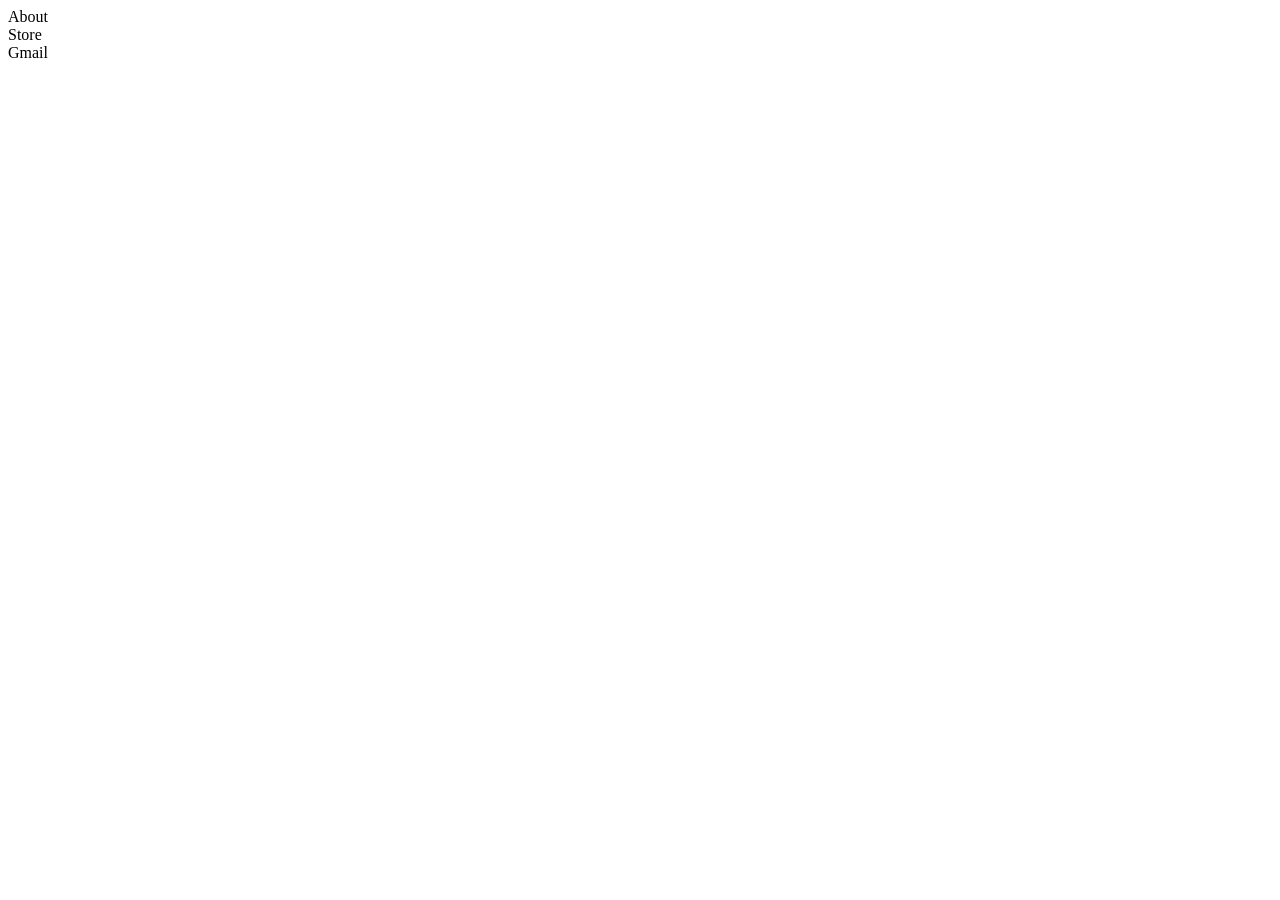
==== homepage.html @ 84bcdcc4 "initial files" ====
<!DOCTYPE html>

<head>
    <title>Google</title>
    <link rel="icon" href="https://upload.wikimedia.org/wikipedia/commons/2/2d/Google-favicon-2015.png">
    <link rel="stylesheet" href="./homepageStyle.css">
</head>

<body>

    <div class="container">
        <header>
            <div class="header-link" id="about">
                About
            </div>

            <div class="header-link" id="store">
                Store
            </div>

            <div class="header-link" id="gmail">
                Gmail
            </div>
        </header>

        <footer>

        </footer>
    </div>


</body>
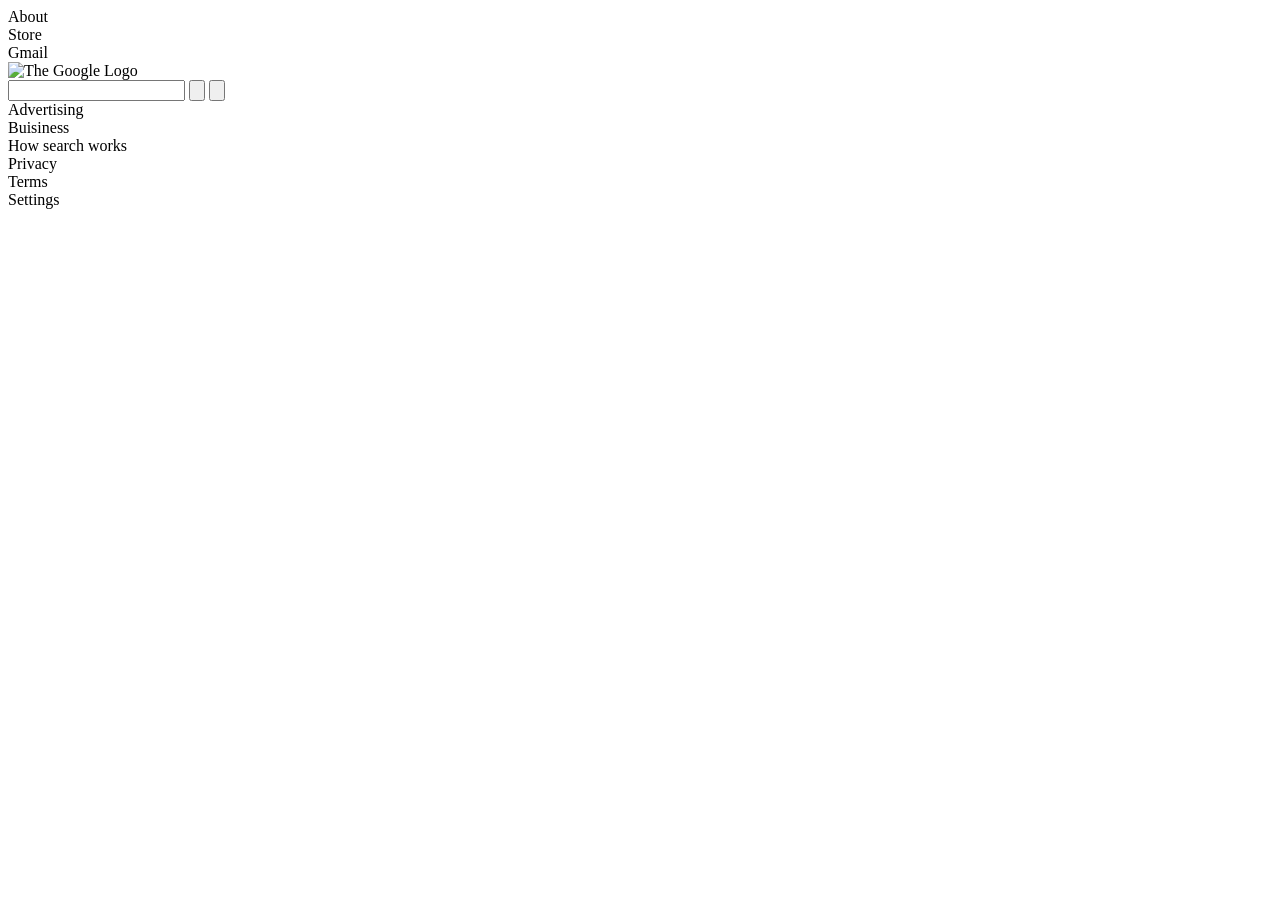
==== commit 883b5043: "Added basic skeleton of page" ====
--- a/homepage.html
+++ b/homepage.html
@@ -23,8 +23,22 @@
             </div>
         </header>
 
+        <main>
+            <img src="https://www.google.com/images/branding/googlelogo/2x/googlelogo_color_272x92dp.png" alt="The Google Logo">
+            <form>
+                <input type="text">
+                <input type="button">
+                <input type="button">
+            </form>
+        </main>
+
         <footer>
-
+            <div>Advertising</div>
+            <div>Buisiness</div>
+            <div>How search works</div>
+            <div>Privacy</div>
+            <div>Terms</div>
+            <div>Settings</div>
         </footer>
     </div>
 
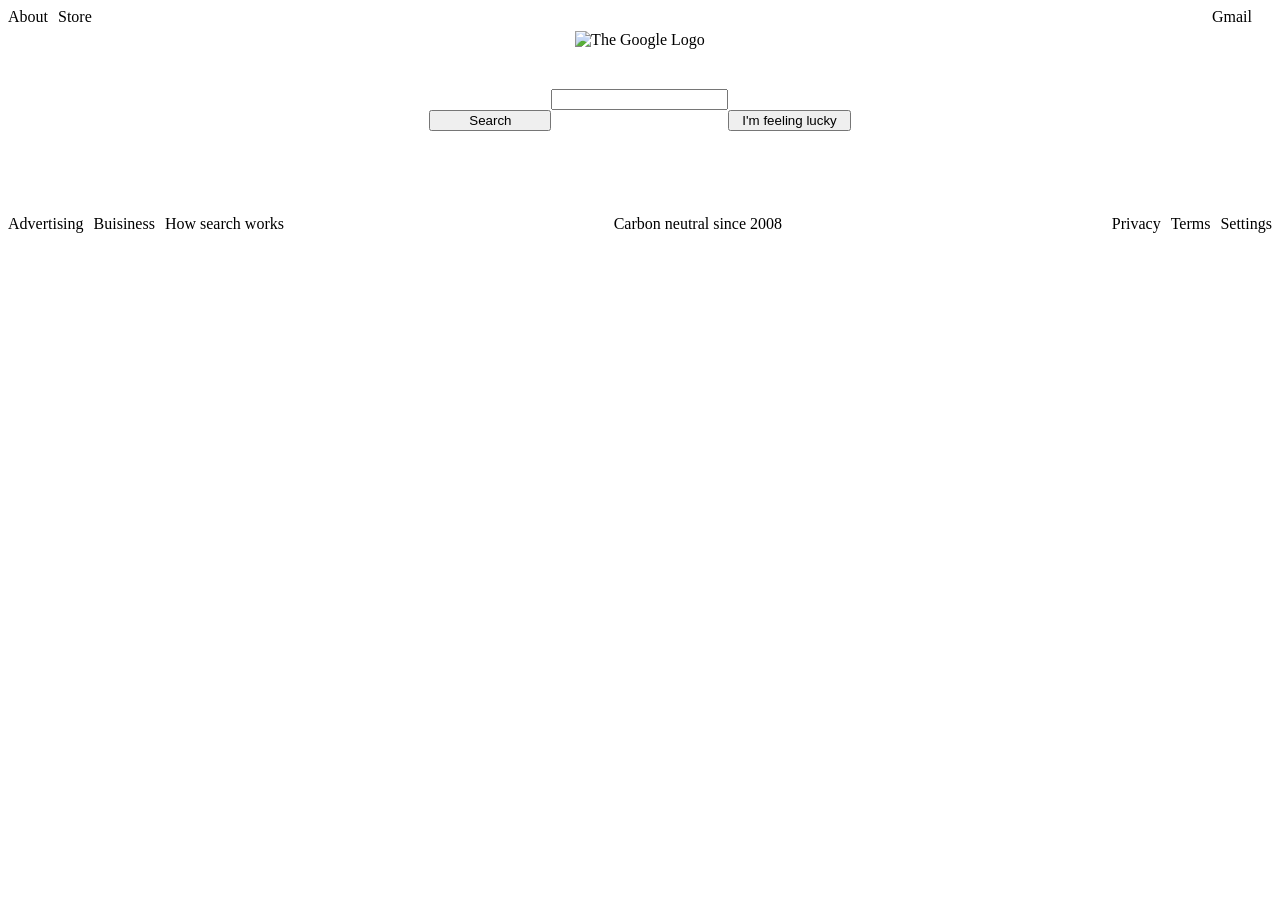
==== commit b5bfbd47: "initial css additions" ====
--- a/homepage.html
+++ b/homepage.html
@@ -10,35 +10,52 @@
 
     <div class="container">
         <header>
-            <div class="header-link" id="about">
-                About
+            <div class="left">
+                <div class="header-link" id="about">
+                    About
+                </div>
+    
+                <div class="header-link" id="store">
+                    Store
+                </div>
             </div>
 
-            <div class="header-link" id="store">
-                Store
+
+            <div class="right">
+                <div class="header-link" id="gmail">
+                    Gmail
+                </div>
             </div>
 
-            <div class="header-link" id="gmail">
-                Gmail
-            </div>
         </header>
 
         <main>
             <img src="https://www.google.com/images/branding/googlelogo/2x/googlelogo_color_272x92dp.png" alt="The Google Logo">
-            <form>
-                <input type="text">
-                <input type="button">
-                <input type="button">
+            <form class="user-inputs">
+                <input type="text" id="searchbar">
+                <button type="button" id="search">Search</button>
+                <button type="button" id="feeling-lucky">I'm feeling lucky</button>
             </form>
         </main>
 
         <footer>
-            <div>Advertising</div>
-            <div>Buisiness</div>
-            <div>How search works</div>
-            <div>Privacy</div>
-            <div>Terms</div>
-            <div>Settings</div>
+            <div class="left">
+                <div class="footer-link">Advertising</div>
+                <div class="footer-link">Buisiness</div>
+                <div class="footer-link">How search works</div>
+            </div>
+
+            <div class="center">
+                <div class="footer-link">Carbon neutral since 2008</div>
+            </div>
+
+            <div class="right">
+                <div class="footer-link">Privacy</div>
+                <div class="footer-link">Terms</div>
+                <div class="footer-link">Settings</div>
+            </div>
+
+
         </footer>
     </div>
 
--- a/homepageStyle.css
+++ b/homepageStyle.css
@@ -0,0 +1,73 @@
+.container {
+    display: grid;
+    grid-template-rows: 10% 80% 10%;
+    grid-template-areas: 
+        "header"
+        "main"
+        "footer";
+}
+
+.container header {
+    display: flex;
+    align-items: flex-start;
+    justify-content: space-between;
+}
+
+.container main {
+    display: grid;
+    grid-template-columns: 1fr 1fr 1fr;
+    grid-template-rows: 1fr 1fr 1fr;
+    grid-template-areas: 
+        ". image ."
+        ". form .";
+    width: 100%;
+    justify-items: center;
+}
+
+.container main img {
+    display: grid;
+    grid-area: image;
+}
+.container main form {
+    display: grid;
+    grid-area: form;
+}
+
+.user-inputs {
+    display: grid;
+    grid-template-columns: 1fr 1fr 1fr;
+    grid-template-rows: 1fr 1fr 1fr;
+    grid-template-areas: 
+        ". search ."
+        "buttonLeft . buttonRight";
+}
+
+.user-inputs #searchbar {
+    grid-area: search;
+}
+
+.user-inputs #search {
+    grid-area: buttonLeft;
+}
+
+.user-inputs #feeling-lucky {
+    grid-area: buttonRight;
+}
+
+.container footer {
+    display: flex;
+    align-items: flex-end;
+    justify-content: space-between;
+}
+
+.right {
+    display: grid;
+    grid-template-columns: auto auto auto;
+    column-gap: 10px;  
+}
+
+.left {
+    display: grid;
+    grid-template-columns: auto auto auto;
+    column-gap: 10px;   
+}
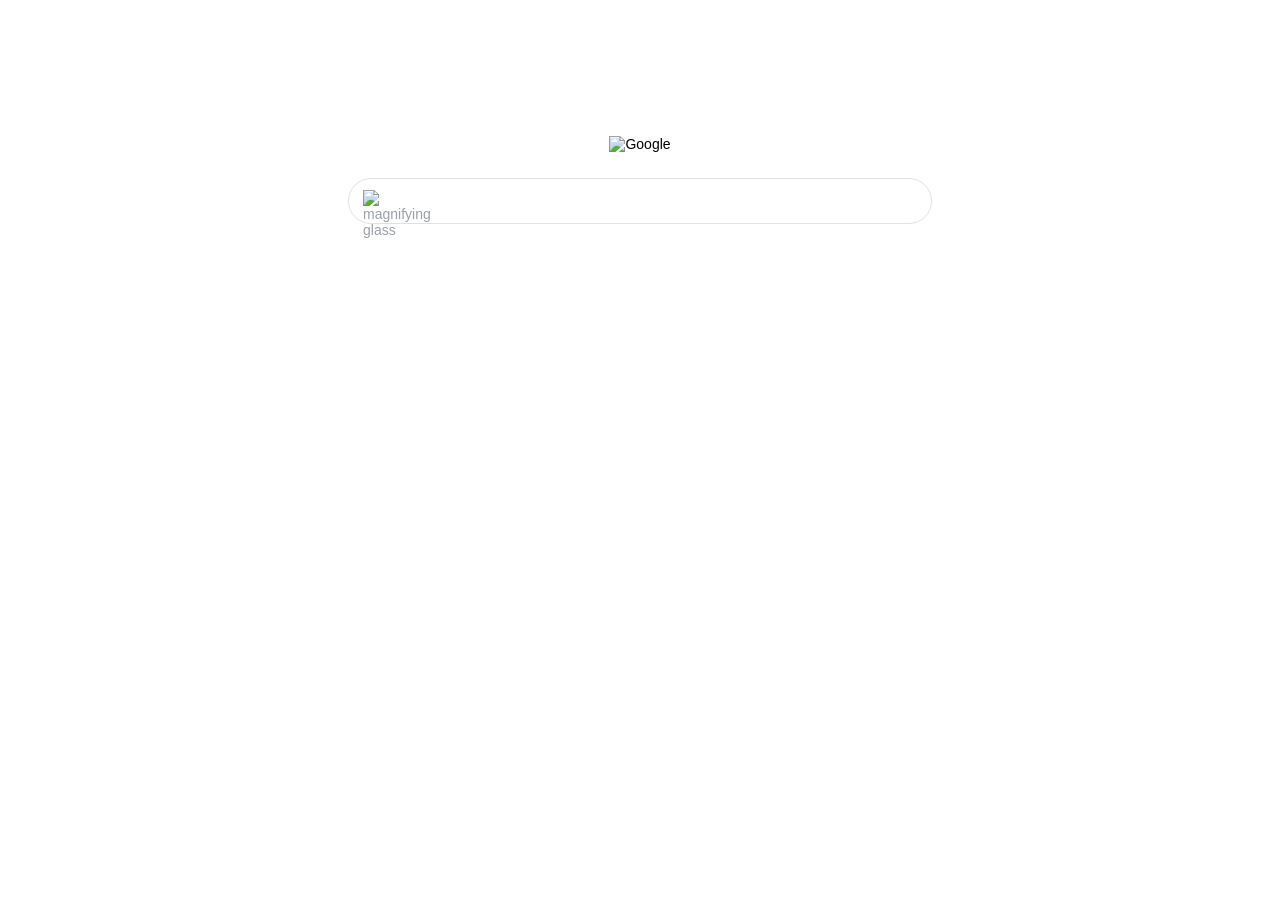
==== commit 4474ee5d: "added basic searchbar and logo css" ====
--- a/homepage.html
+++ b/homepage.html
@@ -1,5 +1,5 @@
 <!DOCTYPE html>
-
+<html>
 <head>
     <title>Google</title>
     <link rel="icon" href="https://upload.wikimedia.org/wikipedia/commons/2/2d/Google-favicon-2015.png">
@@ -7,57 +7,37 @@
 </head>
 
 <body>
+    <div class = container>
+        <div class="container-row header"></div>
 
-    <div class="container">
-        <header>
-            <div class="left">
-                <div class="header-link" id="about">
-                    About
+        <div class="container-row image">
+            <div class="logo">
+                <img class="image-logo" src="https://upload.wikimedia.org/wikipedia/commons/thumb/2/2f/Google_2015_logo.svg/2880px-Google_2015_logo.svg.png" alt="Google" width="272" height="92">
+            </div>
+        </div>
+
+        <div class="container-row input-row">
+            <form role="search">
+                <div class="control-panel">
+                    <div class="searchbar">
+                        <div class="searchbar-internal">
+                            <div class="search-icon-box">
+                                <div class="search-icon">
+                                    <img alt="magnifying glass" src="https://cdn.pixabay.com/photo/2017/01/13/01/22/magnifying-glass-1976105_960_720.png">
+                                </div>
+                            </div>
+
+                            <div class="search-field">
+                                <input class="search-field-input" title="search" value="">
+                            </div>
+                        </div>
+                    </div>
+                    <div class="search-buttons"></div>
                 </div>
-    
-                <div class="header-link" id="store">
-                    Store
-                </div>
-            </div>
+            </form>
+        </div>
 
-
-            <div class="right">
-                <div class="header-link" id="gmail">
-                    Gmail
-                </div>
-            </div>
-
-        </header>
-
-        <main>
-            <img src="https://www.google.com/images/branding/googlelogo/2x/googlelogo_color_272x92dp.png" alt="The Google Logo">
-            <form class="user-inputs">
-                <input type="text" id="searchbar">
-                <button type="button" id="search">Search</button>
-                <button type="button" id="feeling-lucky">I'm feeling lucky</button>
-            </form>
-        </main>
-
-        <footer>
-            <div class="left">
-                <div class="footer-link">Advertising</div>
-                <div class="footer-link">Buisiness</div>
-                <div class="footer-link">How search works</div>
-            </div>
-
-            <div class="center">
-                <div class="footer-link">Carbon neutral since 2008</div>
-            </div>
-
-            <div class="right">
-                <div class="footer-link">Privacy</div>
-                <div class="footer-link">Terms</div>
-                <div class="footer-link">Settings</div>
-            </div>
-
-
-        </footer>
+        <div class="container-row footer"></div>
     </div>
-
-
-</body>+</body>
+</html>
--- a/homepageStyle.css
+++ b/homepageStyle.css
@@ -1,73 +1,131 @@
-.container {
-    display: grid;
-    grid-template-rows: 10% 80% 10%;
-    grid-template-areas: 
-        "header"
-        "main"
-        "footer";
+body {
+    height: 100%;
+    margin: 0;
+    padding: 0;
+    min-width: 400px;
+    background: #fff;
+    font-size: 14px;
+    font-family: arial, sans-serif;
 }
 
-.container header {
+.container {
     display: flex;
-    align-items: flex-start;
-    justify-content: space-between;
+    flex-direction: column;
+    height: 100%;
 }
 
-.container main {
-    display: grid;
-    grid-template-columns: 1fr 1fr 1fr;
-    grid-template-rows: 1fr 1fr 1fr;
-    grid-template-areas: 
-        ". image ."
-        ". form .";
-    width: 100%;
-    justify-items: center;
+.container-row {
+    flex-shrink: 0;
+    box-sizing: border-box;
 }
 
-.container main img {
-    display: grid;
-    grid-area: image;
-}
-.container main form {
-    display: grid;
-    grid-area: form;
+.header {
+    display: flex;
+    padding: 6px;
+    height: 60px;
 }
 
-.user-inputs {
-    display: grid;
-    grid-template-columns: 1fr 1fr 1fr;
-    grid-template-rows: 1fr 1fr 1fr;
-    grid-template-areas: 
-        ". search ."
-        "buttonLeft . buttonRight";
+.image {
+    display: flex;
+    flex-direction: column;
+    align-items: center;
+    min-height: 92px;
+    max-height: 290px;
+    height: calc(100% - 560px);
 }
 
-.user-inputs #searchbar {
-    grid-area: search;
+.logo {
+    max-height: 92px;
+    position: relative;
+    height: 100%;
+    margin-top: auto;
 }
 
-.user-inputs #search {
-    grid-area: buttonLeft;
+.logo-image {
+    max-height: 100%;
+    max-width: 100%;
+    object-fit: contain;
+    object-position: center bottom;
+    width: auto;
 }
 
-.user-inputs #feeling-lucky {
-    grid-area: buttonRight;
+.input-row {
+    padding: 20px;
+    max-height: 160px;
 }
 
-.container footer {
-    display: flex;
-    align-items: flex-end;
-    justify-content: space-between;
+.control-panel {
+    width: auto;
+    max-width: 584px;
+    position: relative;
+    margin: 0 auto;
+    padding-top: 6px;
 }
 
-.right {
-    display: grid;
-    grid-template-columns: auto auto auto;
-    column-gap: 10px;  
+.searchbar {
+    width: auto;
+    max-width: 584px;
+    display: flex;
+    border: 1px solid #dfe1e5;
+    border-radius: 24px;
+    height: 44px;
+    margin: 0 auto;
 }
 
-.left {
-    display: grid;
-    grid-template-columns: auto auto auto;
-    column-gap: 10px;   
-}+.searchbar:hover {
+    box-shadow: 1px 1px 3px 1px lightgray,
+               -1px -1px 3px 1px lightgray;
+}
+
+.searchbar:focus-within {
+    box-shadow: 1px 1px 3px 1px lightgray,
+               -1px -1px 3px 1px lightgray;
+}
+
+.searchbar-internal {
+    display: flex;
+    padding: 5px 8px 0 16px;
+    padding-left: 16px;
+    padding-left: 14px;
+    width: 100%;
+}
+
+.search-icon-box {
+    display: flex;
+    align-items: center;
+    padding-right: 13px;
+    margin-top: 3px;
+}
+
+.search-icon {
+    margin: auto;
+    margin-top: 3px;
+    color: #9aa0a6;
+    height: 20px;
+    width: 20px;
+    display: inline-block;
+}
+
+.searchbar img {
+    height: 20px;
+    width: 20px;
+}
+
+.search-field {
+    display: flex;
+    flex-wrap: wrap;
+    flex: 1;
+}
+
+.search-field-input {
+    box-shadow: none;
+    border: none;
+    background: transparent;
+    padding: 0;
+    height: 34px;
+    font-size: 16px;
+    display: flex;
+    flex: 100%;
+    outline: none;
+    word-wrap: break-word;
+}
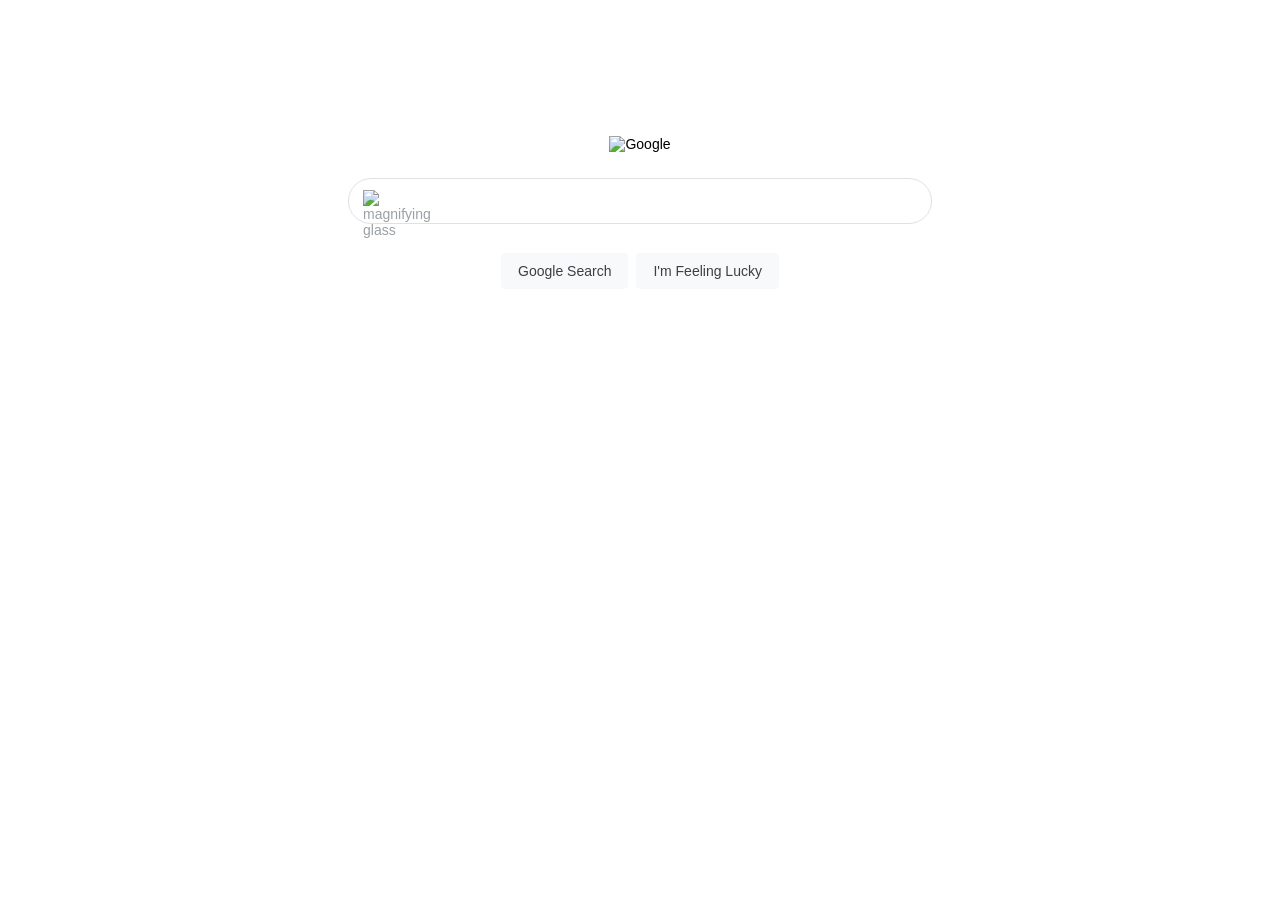
==== commit 2dc92e43: "Finished main body with logo and searchbar" ====
--- a/homepage.html
+++ b/homepage.html
@@ -32,7 +32,13 @@
                             </div>
                         </div>
                     </div>
-                    <div class="search-buttons"></div>
+                    
+                    <div class="search-buttons-box">
+                        <div class="search-buttons">
+                            <input value="Google Search" type="submit" class="search-button">
+                            <input type="submit" value="I'm Feeling Lucky" class="search-button">
+                        </div>
+                    </div>
                 </div>
             </form>
         </div>
--- a/homepageStyle.css
+++ b/homepageStyle.css
@@ -129,3 +129,34 @@
     outline: none;
     word-wrap: break-word;
 }
+
+.search-buttons-box {
+    height: 70px;
+    padding-top: 18px;
+}
+
+.search-buttons {
+    display: flex;
+    justify-content: center;
+}
+
+.search-button {
+    background-color: #f8f9fa;
+    border-radius: 4px;
+    color: #3c4043;
+    font-family: arial,sans-serif;
+    font-size: 14px;
+    margin: 11px 4px;
+    padding: 0 16px;
+    line-height: 27px;
+    height: 36px;
+    min-width: 54px;
+    text-align: center;
+    cursor: pointer;
+    user-select: none;
+    border: 1px solid #f8f9fa;
+}
+
+.search-button:hover {
+    box-shadow: 1px 1px lightgray, -1px -1px lightgray, 1px -1px lightgray, -1px 1px lightgray;
+}
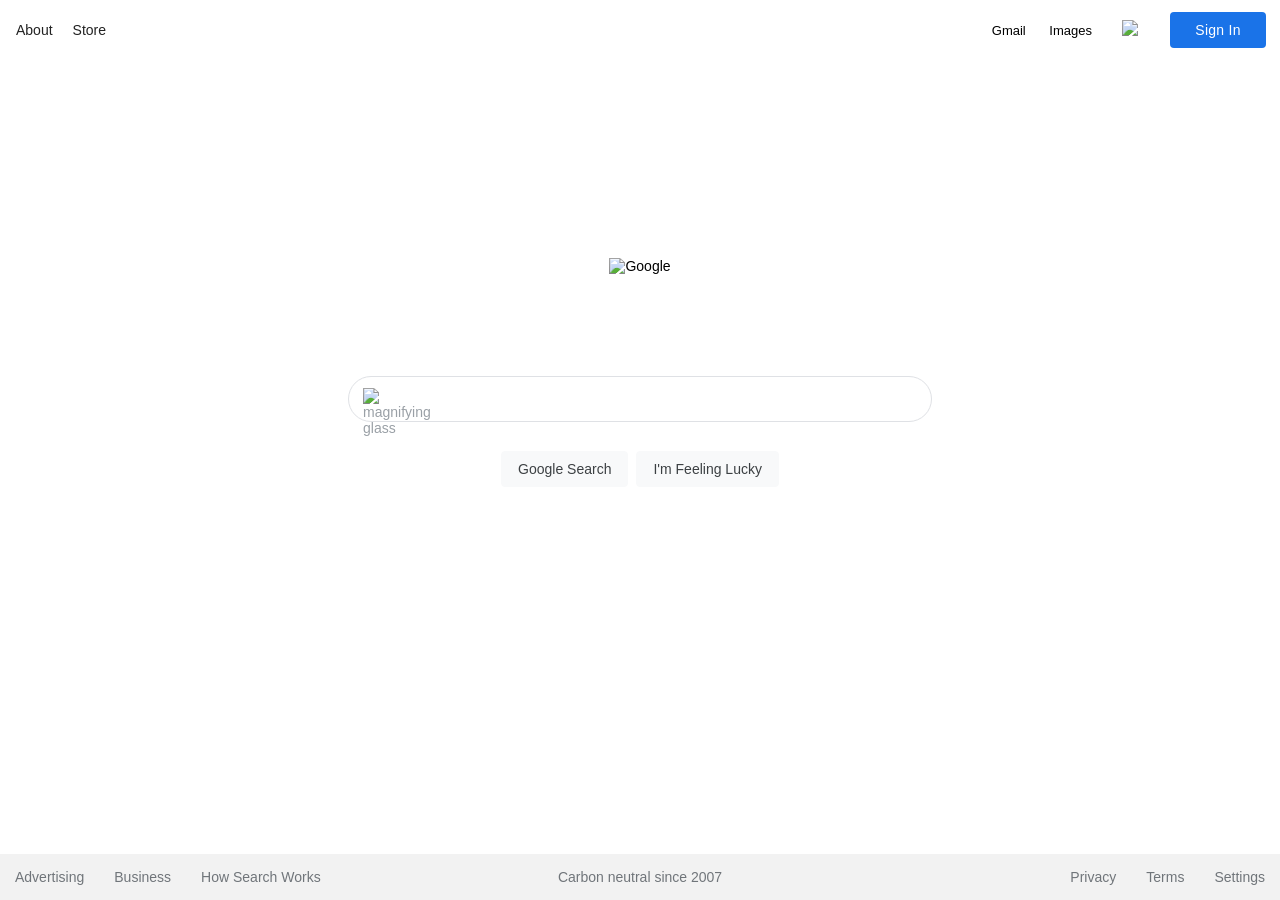
==== commit 186d1475: "Finished draft - some links work" ====
--- a/homepage.html
+++ b/homepage.html
@@ -8,7 +8,34 @@
 
 <body>
     <div class = container>
-        <div class="container-row header"></div>
+        <div class="container-row header">
+            <a class="header-link" href="">About</a>
+            <a class="header-link" href="">Store</a>
+
+            <div class="rest-of-header">
+                <div class="header-right">
+                    <div style="display: flex; align-items: center;">
+                    <div class="gmail-images">
+                        <div class="gmail-images-link">
+                            <a href="">Gmail</a>
+                        </div>
+                        
+                        <div class="gmail-images-link">
+                            <a href="">Images</a>
+                        </div>
+                    </div>
+                    </div>
+
+                    <div class="apps-signin">
+                        <div class="apps">
+                            <a href="https://www.google.com/intl/en/about/products" style="display: flex;"><img src="https://icon-library.com/images/dots-icon/dots-icon-1.jpg" alt="apps"></a>
+                        </div>
+
+                        <a href="" class="signin">Sign In</a>
+                    </div>
+                </div>
+            </div>
+        </div>
 
         <div class="container-row image">
             <div class="logo">
@@ -43,7 +70,27 @@
             </form>
         </div>
 
-        <div class="container-row footer"></div>
+        <div class="fill"></div>
+
+        <div class="container-row footer">
+            <div class="footer-internal">
+                <div class="footer-left">
+                    <a class="footer-link" href="https://www.google.com/intl/en_us/ads/?subid=ww-ww-et-g-awa-a-g_hpafoot1_1!o2&utm_source=google.com&utm_medium=referral&utm_campaign=google_hpafooter&fg=1">Advertising</a>
+                    <a class="footer-link" href="https://www.google.com/services/?subid=ww-ww-et-g-awa-a-g_hpbfoot1_1!o2&utm_source=google.com&utm_medium=referral&utm_campaign=google_hpbfooter&fg=1">Business</a>
+                    <a class="footer-link" href="https://www.google.com/intl/en_us/ads/?subid=ww-ww-et-g-awa-a-g_hpafoot1_1!o2&utm_source=google.com&utm_medium=referral&utm_campaign=google_hpafooter&fg=1">How Search Works</a>
+                </div>
+
+                <div class="footer-center">
+                    <a class="footer-link" href="">Carbon neutral since 2007</a>
+                </div>
+
+                <div class="footer-right">
+                    <a class="footer-link" href="">Privacy</a>
+                    <a class="footer-link" href="">Terms</a>
+                    <a class="footer-link" href="">Settings</a>
+                </div>
+            </div>
+        </div>
     </div>
 </body>
 </html>
--- a/homepageStyle.css
+++ b/homepageStyle.css
@@ -1,4 +1,4 @@
-body {
+html, body {
     height: 100%;
     margin: 0;
     padding: 0;
@@ -21,8 +21,93 @@
 
 .header {
     display: flex;
+    align-items: center;
     padding: 6px;
     height: 60px;
+}
+
+.header-link {
+    text-decoration: none;
+    display: inline-block;
+    padding: 5px;
+    margin: 0 5px;
+    color: #222;
+}
+
+.rest-of-header {
+    display: flex;
+    justify-content: flex-end;
+    flex-grow: 1;
+    font: 13px/27px Roboto,RobotoDraft,Arial,sans-serif;
+    z-index: 986;
+    height: 48px;
+    position: relative;
+    min-width: auto;
+}
+
+.header-right {
+    display: flex;
+}
+
+.gmail-images div {
+    text-decoration: none;
+    display: inline-block;
+    padding: 5px;
+    margin: 0 5px;
+    color: #222;
+}
+
+.gmail-images-link a {
+    text-decoration: none;
+    color: rgb(0, 0, 0);
+}
+.gmail-images-link a:hover {
+    text-decoration: underline;
+}
+
+.apps-signin {
+    display: flex;
+    align-items: center;
+}
+
+.apps {
+    margin: 10px;
+    padding: 10px;
+}
+
+.apps img {
+    height: 20px;
+    width: 20px;
+    display: inline-block;
+
+}
+
+.apps:hover {
+    background: lightgray;
+    border-radius: 50%;
+}
+
+.signin {
+    background: rgb(26, 115, 232);
+    border: 1px solid transparent;
+    text-decoration: none;
+    border: 1px solid transparent;
+    border-radius: 3px;
+    color: #fff;
+    margin: 8px;
+    padding: 0.1px 7px 0.11px 7px;
+    font-family: Google Sans,Roboto,RobotoDraft,Helvetica,Arial,sans-serif;
+    font-weight: 500;
+    font-size: 14px;
+    letter-spacing: .25px;
+    line-height: 16px;
+    margin-right: 8px;
+    padding: 9px 23px;
+    text-align: center;
+    vertical-align: middle;
+    border-radius: 4px;
+    box-sizing: border-box;
+    min-width: 96px;
 }
 
 .image {
@@ -159,4 +244,51 @@
 
 .search-button:hover {
     box-shadow: 1px 1px lightgray, -1px -1px lightgray, 1px -1px lightgray, -1px 1px lightgray;
-}+}
+
+.footer {
+    background: #f2f2f2;
+}
+
+.footer-internal {
+    display: flex;
+    flex-wrap: wrap;
+    justify-content: space-between;
+}
+
+.footer-left {
+    display: flex;
+    justify-content: flex-start;
+    order: 1;
+    min-width: 30%;
+}
+
+.footer-center {
+    display: flex;
+    justify-content: center;
+    order: 2;
+}
+
+.footer-right {
+    display: flex;
+    justify-content: flex-end;
+    order: 3;
+    min-width: 30%;
+}
+
+.footer-link {
+    display: block;
+    padding: 15px;
+    color: #70757a;
+    text-decoration: none;
+    white-space: nowrap;
+}
+
+.footer-link:hover {
+    text-decoration: underline;
+}
+
+.fill {
+    display: flex;
+    flex-grow: 1;
+}
